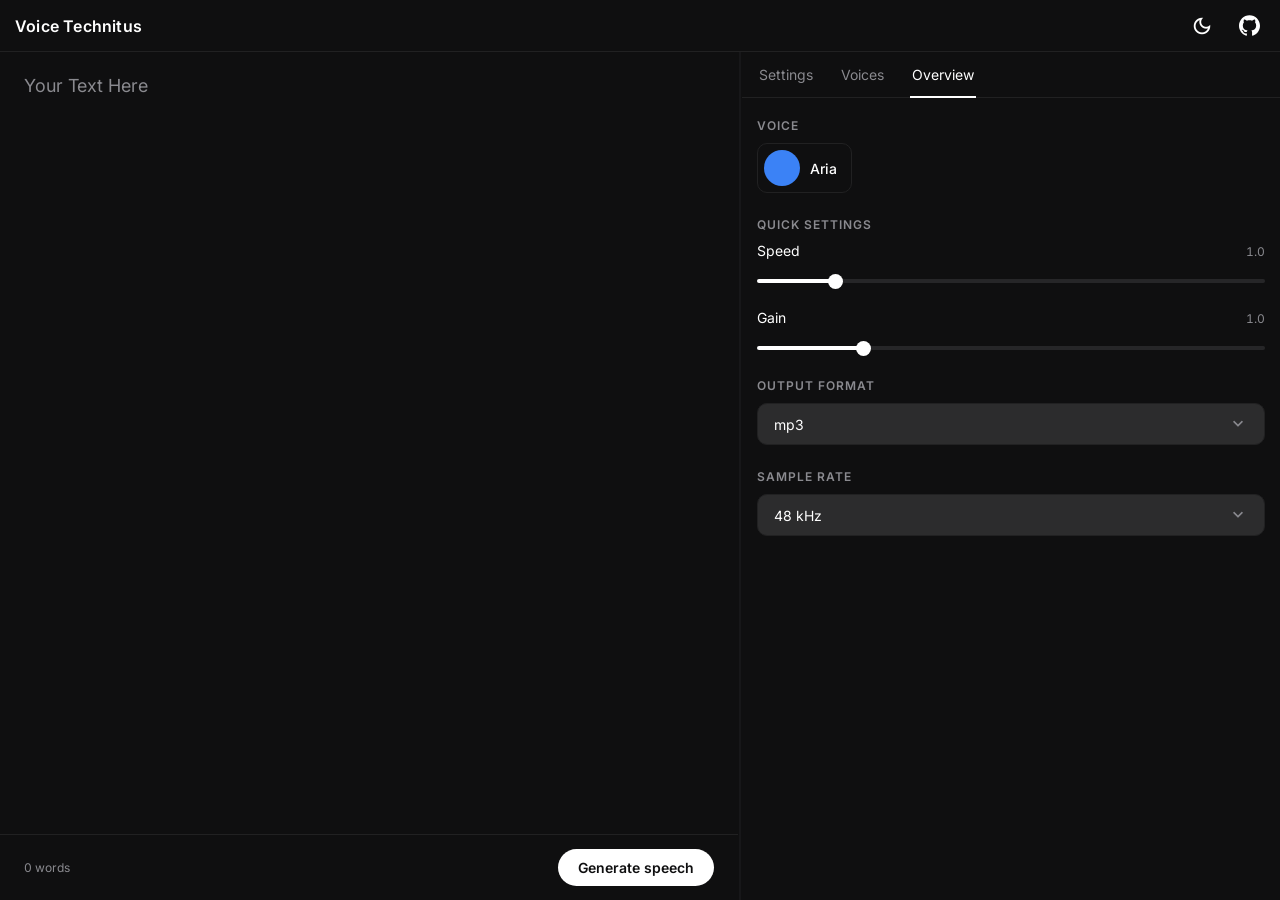
==== gui/index.html @ b749c4a8 "basic function protoype web" ====
<!DOCTYPE html>
<html lang="en" data-theme="dark">
<head>
  <meta charset="UTF-8">
  <meta name="viewport" content="width=device-width, initial-scale=1.0">
  <title>Voice Technitus</title>
  <link rel="preconnect" href="https://fonts.googleapis.com">
  <link rel="preconnect" href="https://fonts.gstatic.com" crossorigin>
  <link href="https://fonts.googleapis.com/css2?family=Inter:wght@300..800&display=swap" rel="stylesheet">
  <link href="https://fonts.googleapis.com/css2?family=Material+Symbols+Outlined:opsz,wght,FILL,GRAD@20..48,100..700,0..1,-50..200" rel="stylesheet">
  <link rel="stylesheet" href="/gui/css/base.css">
  <link rel="stylesheet" href="/gui/css/themes/dark.css">
  <link rel="stylesheet" href="/gui/css/themes/light.css">
</head>
<body>

  <header class="topbar">
    <span class="topbar__brand">Voice Technitus</span>
    <nav class="topbar__actions">
      <button id="theme-toggle" class="icon-btn" aria-label="Switch to light theme">
        <span class="material-symbols-outlined" id="theme-icon">dark_mode</span>
      </button>
      <a id="github-link" class="icon-btn" href="http://github.com/tyebgat/Voice-Technitos" target="_blank" rel="noopener" aria-label="GitHub repository">
        <svg class="github-icon" viewBox="0 0 24 24" fill="currentColor" aria-hidden="true">
          <path d="M12 .297c-6.63 0-12 5.373-12 12 0 5.303 3.438 9.8 8.205 11.385.6.113.82-.258.82-.577 0-.285-.01-1.04-.015-2.04-3.338.724-4.042-1.61-4.042-1.61C4.422 18.07 3.633 17.7 3.633 17.7c-1.087-.744.084-.729.084-.729 1.205.084 1.838 1.236 1.838 1.236 1.07 1.835 2.809 1.305 3.495.998.108-.776.417-1.305.76-1.605-2.665-.3-5.466-1.332-5.466-5.93 0-1.31.465-2.38 1.235-3.22-.135-.303-.54-1.523.105-3.176 0 0 1.005-.322 3.3 1.23.96-.267 1.98-.399 3-.405 1.02.006 2.04.138 3 .405 2.28-1.552 3.285-1.23 3.285-1.23.645 1.653.24 2.873.12 3.176.765.84 1.23 1.91 1.23 3.22 0 4.61-2.805 5.625-5.475 5.92.42.36.81 1.096.81 2.22 0 1.606-.015 2.896-.015 3.286 0 .315.21.694.825.576C20.565 22.092 24 17.592 24 12.297c0-6.627-5.373-12-12-12"/>
        </svg>
      </a>
    </nav>
  </header>

  <main id="workspace" class="workspace">
    <section class="panel panel--text">
      <div class="editor">
        <div id="input-text" class="text-input" contenteditable="true" spellcheck="false" role="textbox" aria-multiline="true" aria-label="Text to synthesize"></div>
      </div>
      <footer class="right-footer">
        <span id="word-count" class="word-count">0 words</span>
        <button id="generate-btn" class="btn-generate">Generate speech</button>
      </footer>
    </section>

    <div id="splitter" class="splitter" role="separator" aria-orientation="vertical" aria-label="Resize panels"></div>

    <aside id="panel-side" class="panel panel--side">
      <nav class="tabbar">
        <button class="tab-btn" data-tab="settings">Settings</button>
        <button class="tab-btn" data-tab="voices">Voices</button>
        <button class="tab-btn active" data-tab="overview">Overview</button>
      </nav>

      <section id="tab-overview" class="tab-content active">
        <h2 class="section-label">Voice</h2>
        <div class="voice-card">
          <div class="voice-card__avatar">
            <img src="/gui/assets/avatar.svg" alt="Voice avatar">
          </div>
          <div class="voice-card__meta">
            <span class="voice-card__name">Aria</span>
          </div>
        </div>

        <h2 class="section-label">Quick settings</h2>

        <div class="slider-control">
          <div class="slider-control__head">
            <span class="slider-control__label">Speed</span>
            <span id="speed-value" class="slider-control__value">1.0</span>
          </div>
          <input id="slider-speed" class="slider" type="range" min="0.5" max="4" step="0.1" value="1">
        </div>

        <div class="slider-control">
          <div class="slider-control__head">
            <span class="slider-control__label">Gain</span>
            <span id="gain-value" class="slider-control__value">1.0</span>
          </div>
          <input id="slider-gain" class="slider" type="range" min="0.5" max="3" step="0.1" value="1">
        </div>

        <h2 class="section-label">Output format</h2>
        <div class="dropdown" id="output-format">
          <button type="button" class="dropdown__trigger" aria-haspopup="listbox" aria-expanded="false">
            <span class="dropdown__value">mp3</span>
            <span class="material-symbols-outlined dropdown__chevron">expand_more</span>
          </button>
          <ul class="dropdown__menu" role="listbox">
            <li class="dropdown__item" role="option" data-value="mp3" aria-selected="true">mp3</li>
            <li class="dropdown__item" role="option" data-value="wav">wav</li>
            <li class="dropdown__item" role="option" data-value="flac">flac</li>
            <li class="dropdown__item" role="option" data-value="opus">opus</li>
            <li class="dropdown__item" role="option" data-value="ogg">ogg</li>
          </ul>
        </div>

        <h2 class="section-label">Sample Rate</h2>
        <div class="dropdown" id="sample-rate">
          <button type="button" class="dropdown__trigger" aria-haspopup="listbox" aria-expanded="false">
            <span class="dropdown__value">48 kHz</span>
            <span class="material-symbols-outlined dropdown__chevron">expand_more</span>
          </button>
          <ul class="dropdown__menu" role="listbox">
            <li class="dropdown__item" role="option" data-value="48000" aria-selected="true">48 kHz</li>
            <li class="dropdown__item" role="option" data-value="44100">44.1 kHz</li>
            <li class="dropdown__item" role="option" data-value="16000">16 kHz</li>
            <li class="dropdown__item" role="option" data-value="8000">8 kHz</li>
          </ul>
        </div>
      </section>

      <section id="tab-voices" class="tab-content">
        <p class="tab-placeholder">Only but chickens here</p>
      </section>

      <section id="tab-settings" class="tab-content">
        <p class="tab-placeholder">Only but chickens here</p>
      </section>
    </aside>
  </main>

  <script src="/gui/js/app.js"></script>
</body>
</html>
---- gui/css/base.css ----
* {
  box-sizing: border-box;
  margin: 0;
  padding: 0;
}

html, body {
  height: 100%;
}

body {
  font-family: "Inter", system-ui, -apple-system, "Segoe UI", sans-serif;
  background: var(--bg);
  color: var(--text);
  display: flex;
  flex-direction: column;
  overflow: hidden;
}

/* ---------- Scrollbar ---------- */

::-webkit-scrollbar { width: 10px; }
::-webkit-scrollbar-track { background: transparent; }
::-webkit-scrollbar-thumb { background: var(--separator); border-radius: 999px; }

/* ---------- Top bar ---------- */

.topbar {
  flex: 0 0 52px;
  display: flex;
  align-items: center;
  justify-content: space-between;
  padding: 0 15px;
  border-bottom: 1px solid var(--separator);
}

.topbar__brand {
  font-size: 16px;
  font-weight: 600;
  letter-spacing: 0.2px;
}

.topbar__actions {
  display: flex;
  align-items: center;
  gap: 15px;
}

.icon-btn {
  display: inline-flex;
  align-items: center;
  justify-content: center;
  width: 32px;
  height: 32px;
  padding: 0;
  border: none;
  border-radius: 8px;
  background: transparent;
  color: var(--text);
  cursor: pointer;
  text-decoration: none;
  transition: background 0.15s;
}

.icon-btn:hover { background: var(--hover); }

.material-symbols-outlined {
  font-variation-settings: "FILL" 0, "wght" 400, "GRAD" 0, "opsz" 24;
  font-size: 22px;
}

.github-icon { width: 21px; height: 21px; }

/* ---------- Workspace ---------- */

.workspace {
  flex: 1;
  display: flex;
  min-height: 0;
}

.panel {
  min-width: 0;
  display: flex;
  flex-direction: column;
}

.panel--side {
  flex: 0 0 auto;
  width: 42%;
  min-height: 0;
}

.panel--text {
  flex: 1 1 auto;
  min-height: 0;
}

.splitter {
  flex: 0 0 4px;
  position: relative;
  cursor: col-resize;
  touch-action: none;
}

.splitter::after {
  content: "";
  position: absolute;
  top: 0;
  bottom: 0;
  left: 50%;
  transform: translateX(-50%);
  width: 1px;
  background: var(--separator);
}

/* ---------- Tabs ---------- */

.tabbar {
  flex: 0 0 auto;
  display: flex;
  gap: 24px;
  padding: 0 15px;
  border-bottom: 1px solid var(--separator);
}

.tab-btn {
  position: relative;
  padding: 14px 2px;
  background: none;
  border: none;
  font-family: inherit;
  font-size: 14px;
  color: var(--muted);
  cursor: pointer;
  transition: color 0.15s;
}

.tab-btn:hover { color: var(--text); }

.tab-btn.active { color: var(--text); }

.tab-btn.active::after {
  content: "";
  position: absolute;
  left: 0;
  right: 0;
  bottom: -1px;
  height: 2px;
  background: var(--accent);
}

.tab-content {
  display: none;
  flex: 1 1 auto;
  min-height: 0;
  padding: 20px 15px;
  overflow-y: auto;
}

.tab-content.active {
  display: block;
  animation: tab-in 0.15s ease;
}

.tab-content.leaving {
  display: block;
  animation: tab-out 0.15s ease forwards;
}

@keyframes tab-in {
  from { opacity: 0; }
  to   { opacity: 1; }
}

@keyframes tab-out {
  from { opacity: 1; }
  to   { opacity: 0; }
}

.tab-placeholder {
  font-size: 14px;
  color: var(--muted);
}

/* ---------- Overview controls ---------- */

.section-label {
  font-size: 12px;
  font-weight: 600;
  letter-spacing: 0.08em;
  text-transform: uppercase;
  color: var(--muted);
  margin: 24px 0 10px;
}

.section-label:first-child { margin-top: 0; }

.voice-card {
  display: inline-flex;
  align-items: center;
  gap: 10px;
  padding: 6px 14px 6px 6px;
  border: 1px solid var(--separator);
  border-radius: 10px;
}

.voice-card__avatar {
  width: 36px;
  height: 36px;
  flex: 0 0 36px;
  border-radius: 50%;
  overflow: hidden;
}

.voice-card__avatar img {
  display: block;
  width: 100%;
  height: 100%;
  object-fit: cover;
}

.voice-card__name {
  font-size: 14px;
  font-weight: 500;
}

.slider-control { margin-bottom: 22px; }

.slider-control__head {
  display: flex;
  align-items: baseline;
  justify-content: space-between;
  margin-bottom: 8px;
}

.slider-control__label { font-size: 14px; }

.slider-control__value {
  font-size: 12px;
  color: var(--muted);
  font-variant-numeric: tabular-nums;
}

.slider {
  width: 100%;
  -webkit-appearance: none;
  appearance: none;
  height: 4px;
  border-radius: 999px;
  background: linear-gradient(
    to right,
    var(--accent) var(--fill, 0%),
    var(--track) var(--fill, 0%)
  );
  outline: none;
  cursor: pointer;
}

.slider::-webkit-slider-thumb {
  -webkit-appearance: none;
  appearance: none;
  width: 15px;
  height: 15px;
  border-radius: 50%;
  background: var(--accent);
  cursor: pointer;
}

.slider::-moz-range-thumb {
  width: 15px;
  height: 15px;
  border: none;
  border-radius: 50%;
  background: var(--accent);
  cursor: pointer;
}

.slider::-moz-range-track {
  height: 4px;
  border-radius: 999px;
  background: var(--track);
}

.dropdown {
  position: relative;
}

.dropdown__trigger {
  display: flex;
  align-items: center;
  justify-content: space-between;
  gap: 12px;
  width: 100%;
  padding: 10px 16px;
  border: 1px solid var(--separator);
  border-radius: 10px;
  background: var(--select-bg, var(--bg));
  color: var(--text);
  font-family: inherit;
  font-size: 14px;
  cursor: pointer;
  transition: border-color 0.15s;
}

.dropdown__trigger:hover { border-color: var(--muted); }

.dropdown__chevron {
  font-size: 20px;
  color: var(--muted);
  transition: transform 0.15s;
  pointer-events: none;
}

.dropdown.open .dropdown__chevron { transform: rotate(180deg); }

.dropdown__menu {
  position: absolute;
  top: calc(100% + 6px);
  left: 0;
  right: 0;
  z-index: 20;
  margin: 0;
  padding: 6px;
  list-style: none;
  background: var(--menu-bg);
  border: 1px solid var(--separator);
  border-radius: 16px;
  box-shadow: 0 8px 24px rgba(0, 0, 0, 0.35);
  opacity: 0;
  transform: translateY(-4px);
  pointer-events: none;
  transition: opacity 0.12s ease, transform 0.12s ease;
}

.dropdown.open .dropdown__menu {
  opacity: 1;
  transform: translateY(0);
  pointer-events: auto;
}

.dropdown__item {
  padding: 8px 12px;
  border-radius: 10px;
  font-size: 14px;
  color: var(--text);
  cursor: pointer;
  list-style: none;
}

.dropdown__item:hover,
.dropdown__item[aria-selected="true"] { background: var(--menu-hover); }

/* ---------- Right panel ---------- */

.editor {
  position: relative;
  flex: 1 1 auto;
  min-height: 0;
  min-width: 0;
  display: flex;
}

.text-input {
  box-sizing: border-box;
  padding: 20px 24px;
  font-family: inherit;
  font-size: 18px;
  line-height: 1.6;
  white-space: pre-wrap;
  overflow-wrap: break-word;
  word-break: break-word;
  tab-size: 8;
}

.text-input {
  flex: 1 1 auto;
  min-height: 0;
  width: 100%;
  border: none;
  outline: none;
  background: transparent;
  color: var(--text);
  caret-color: var(--text);
  overflow-x: hidden;
  overflow-y: auto;
}

.text-input:empty::before {
  content: "Your Text Here";
  color: var(--muted);
  pointer-events: none;
}

.text-input .tag {
  color: var(--tag, #3B82F6);
}

.right-footer {
  flex: 0 0 auto;
  display: flex;
  align-items: center;
  justify-content: space-between;
  gap: 16px;
  padding: 14px 24px;
  border-top: 1px solid var(--separator);
}

.word-count {
  font-size: 12px;
  color: var(--muted);
  font-variant-numeric: tabular-nums;
}

.btn-generate {
  border: none;
  border-radius: 999px;
  padding: 10px 20px;
  background: var(--btn-bg);
  color: var(--btn-text);
  font-family: inherit;
  font-size: 14px;
  font-weight: 600;
  cursor: pointer;
  transition: filter 0.15s;
}

.btn-generate:hover { filter: brightness(0.92); }

.btn-generate:active { filter: brightness(0.85); }
---- gui/css/themes/dark.css ----
html[data-theme="dark"] {
  color-scheme: dark;
  --bg: #0F0F10;
  --separator: #212122;
  --text: #FFFFFF;
  --muted: #8A8A8F;
  --accent: #FFFFFF;
  --hover: rgba(255, 255, 255, 0.07);
  --track: #262628;
  --select-bg: rgba(255, 255, 255, 0.12);
  --menu-bg: #1F1F21;
  --menu-hover: rgba(255, 255, 255, 0.08);
  --tag: #3B82F6;
  --btn-bg: #FFFFFF;
  --btn-text: #0F0F10;
}
---- gui/css/themes/light.css ----
html[data-theme="light"] {
  color-scheme: light;
  --bg: #F6F6F7;
  --separator: #D2D2D7;
  --text: #111113;
  --muted: #6E6E74;
  --accent: #111113;
  --hover: rgba(17, 17, 19, 0.06);
  --track: #E1E1E5;
  --select-bg: #FFFFFF;
  --menu-bg: #FFFFFF;
  --menu-hover: rgba(17, 17, 19, 0.06);
  --tag: #2563EB;
  --btn-bg: #111113;
  --btn-text: #FFFFFF;
}
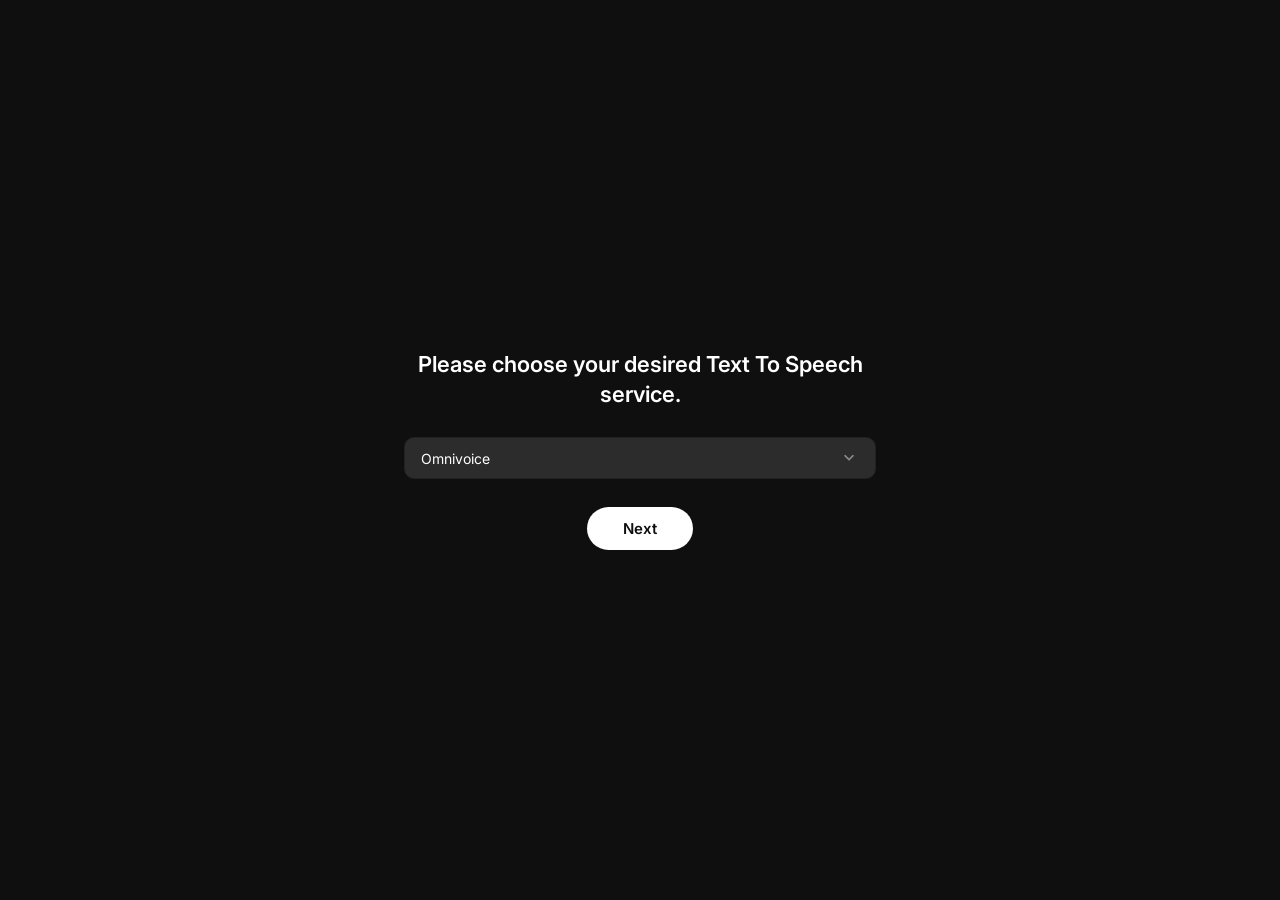
==== commit e38c6c76: "basically the app in beta. added all basic functionality." ====
--- a/gui/index.html
+++ b/gui/index.html
@@ -17,6 +17,9 @@
   <header class="topbar">
     <span class="topbar__brand">Voice Technitus</span>
     <nav class="topbar__actions">
+      <button id="btn-settings" class="icon-btn" aria-label="Settings">
+        <span class="material-symbols-outlined">settings</span>
+      </button>
       <button id="theme-toggle" class="icon-btn" aria-label="Switch to light theme">
         <span class="material-symbols-outlined" id="theme-icon">dark_mode</span>
       </button>
@@ -33,8 +36,19 @@
       <div class="editor">
         <div id="input-text" class="text-input" contenteditable="true" spellcheck="false" role="textbox" aria-multiline="true" aria-label="Text to synthesize"></div>
       </div>
+      <div id="player-widget" class="player-widget" hidden>
+        <button id="player-play" type="button" class="player-widget__btn" aria-label="Play">
+          <span class="material-symbols-outlined">play_arrow</span>
+        </button>
+        <a id="player-download" class="player-widget__btn" href="#" download aria-label="Download output">
+          <span class="material-symbols-outlined">download</span>
+        </a>
+        <canvas id="player-wave" class="player-widget__wave" height="40"></canvas>
+        <audio id="player-audio" preload="auto" hidden></audio>
+      </div>
       <footer class="right-footer">
-        <span id="word-count" class="word-count">0 words</span>
+        <span id="char-count" class="char-count">0 characters</span>
+        <button id="emotion-tags" type="button" class="btn-emotion-tags" hidden>Emotion Tags</button>
         <button id="generate-btn" class="btn-generate">Generate speech</button>
       </footer>
     </section>
@@ -52,10 +66,10 @@
         <h2 class="section-label">Voice</h2>
         <div class="voice-card">
           <div class="voice-card__avatar">
-            <img src="/gui/assets/avatar.svg" alt="Voice avatar">
+            <img id="overview-avatar" src="/gui/assets/avatar.svg" alt="Voice avatar">
           </div>
           <div class="voice-card__meta">
-            <span class="voice-card__name">Aria</span>
+            <span id="overview-voice-name" class="voice-card__name">No voice selected</span>
           </div>
         </div>
 
@@ -101,6 +115,9 @@
           <ul class="dropdown__menu" role="listbox">
             <li class="dropdown__item" role="option" data-value="48000" aria-selected="true">48 kHz</li>
             <li class="dropdown__item" role="option" data-value="44100">44.1 kHz</li>
+            <li class="dropdown__item" role="option" data-value="24000">24 kHz</li>
+            <li class="dropdown__item" role="option" data-value="22000">22 kHz</li>
+            <li class="dropdown__item" role="option" data-value="21000">21 kHz</li>
             <li class="dropdown__item" role="option" data-value="16000">16 kHz</li>
             <li class="dropdown__item" role="option" data-value="8000">8 kHz</li>
           </ul>
@@ -108,7 +125,15 @@
       </section>
 
       <section id="tab-voices" class="tab-content">
-        <p class="tab-placeholder">Only but chickens here</p>
+        <button id="voice-create" type="button" class="btn-generate voice-create">Create new</button>
+
+        <div class="voice-search">
+          <span class="material-symbols-outlined voice-search__icon" aria-hidden="true">search</span>
+          <input id="voice-search" class="voice-search__input" type="search" placeholder="Search for voices" aria-label="Search for voices">
+        </div>
+
+        <ul id="voice-list" class="voice-list"></ul>
+        <p id="voice-empty" class="voice-empty" hidden>no voices</p>
       </section>
 
       <section id="tab-settings" class="tab-content">
@@ -117,6 +142,198 @@
     </aside>
   </main>
 
+  <div id="voice-context-menu" class="context-menu" hidden>
+    <button type="button" class="context-menu__item" data-action="edit">Edit</button>
+    <button type="button" class="context-menu__item context-menu__item--danger" data-action="delete">Delete</button>
+  </div>
+
+  <div id="voice-modal" class="modal" hidden>
+    <div class="modal__backdrop"></div>
+    <div class="modal__panel modal__panel--wide" role="dialog" aria-modal="true" aria-labelledby="voice-modal-title">
+      <h2 id="voice-modal-title" class="modal__title">Create new voice</h2>
+
+      <div class="modal__body">
+        <div class="modal__group">
+          <label class="form-label" for="voice-name">Voice Name</label>
+          <input id="voice-name" class="form-input" type="text" placeholder="e.g. Sarah" autocomplete="off">
+        </div>
+
+        <div class="modal__group">
+          <label class="form-label" for="voice-description">Description</label>
+          <textarea id="voice-description" class="form-input form-input--area" rows="3" placeholder="Write a short description for this voice..."></textarea>
+        </div>
+
+        <div class="modal__group">
+          <span class="form-label">Voice Photo</span>
+          <div id="voice-photo-drop" class="drop-zone" role="button" tabindex="0" aria-label="Drag n Drop an image">
+            <span class="material-symbols-outlined drop-zone__icon" aria-hidden="true">image</span>
+            <span class="drop-zone__text">Drag n Drop an image.</span>
+            <img class="drop-zone__preview" alt="" hidden>
+          </div>
+          <input id="voice-photo-input" type="file" accept="image/*" hidden>
+        </div>
+
+        <div class="modal__group">
+          <span class="form-label">Reference audio</span>
+          <div id="voice-ref-drop" class="drop-zone" role="button" tabindex="0" aria-label="Drag n Drop a reference file">
+            <span class="material-symbols-outlined drop-zone__icon" aria-hidden="true">upload_file</span>
+            <span class="drop-zone__text">Drag n Drop a reference file</span>
+          </div>
+          <input id="voice-ref-input" type="file" accept=".wav,audio/wav,audio/*" hidden>
+        </div>
+
+        <div class="modal__group">
+          <label class="form-label" for="voice-transcription">Reference audio transcription</label>
+          <textarea id="voice-transcription" class="form-input form-input--area" rows="4" placeholder="The exact text spoken in the reference audio"></textarea>
+        </div>
+      </div>
+
+      <footer class="modal__footer modal__footer--split">
+        <button id="voice-cancel" type="button" class="btn-ghost">Cancel</button>
+        <button id="voice-save" type="button" class="btn-generate">Create</button>
+      </footer>
+    </div>
+  </div>
+
+  <div id="settings-modal" class="modal" hidden>
+    <div class="modal__backdrop"></div>
+    <div class="modal__panel" role="dialog" aria-modal="true" aria-labelledby="settings-modal-title">
+      <h2 id="settings-modal-title" class="modal__title">Voice Technitus -- Settings</h2>
+
+      <div class="modal__body">
+        <div class="modal__group">
+          <h3 class="section-label">App language</h3>
+          <div class="dropdown" id="app-language">
+            <button type="button" class="dropdown__trigger" aria-haspopup="listbox" aria-expanded="false">
+              <span class="dropdown__value">English</span>
+              <span class="material-symbols-outlined dropdown__chevron">expand_more</span>
+            </button>
+            <ul class="dropdown__menu" role="listbox">
+              <li class="dropdown__item" role="option" data-value="en" aria-selected="true">English</li>
+              <li class="dropdown__item" role="option" data-value="es">Spanish</li>
+            </ul>
+          </div>
+        </div>
+
+        <div class="modal__group">
+          <h3 class="section-label">TTS service</h3>
+          <div class="dropdown" id="tts-service">
+            <button type="button" class="dropdown__trigger" aria-haspopup="listbox" aria-expanded="false">
+              <span class="dropdown__value">Omnivoice</span>
+              <span class="material-symbols-outlined dropdown__chevron">expand_more</span>
+            </button>
+            <ul class="dropdown__menu" role="listbox">
+              <li class="dropdown__item" role="option" data-value="omnivoice" aria-selected="true">Omnivoice</li>
+              <li class="dropdown__item" role="option" data-value="pocket-tts">Pocket TTS</li>
+            </ul>
+          </div>
+        </div>
+
+        <div class="modal__group">
+          <h3 class="section-label">Startup</h3>
+          <label class="checkbox" for="skip-setup">
+            <input id="skip-setup" type="checkbox">
+            <span class="checkbox__box"><span class="material-symbols-outlined checkbox__check">check</span></span>
+            <span class="checkbox__label">Skip setup page on launch</span>
+          </label>
+        </div>
+      </div>
+
+      <footer class="modal__footer">
+        <button id="settings-apply" class="btn-generate">Apply</button>
+      </footer>
+    </div>
+  </div>
+
+  <div id="restart-modal" class="modal" hidden>
+    <div class="modal__backdrop"></div>
+    <div class="modal__panel" role="dialog" aria-modal="true" aria-labelledby="restart-modal-title">
+      <h2 id="restart-modal-title" class="modal__title">Restart required</h2>
+
+      <div class="modal__body">
+        <p class="restart-modal__text">A change of tts service needs a system restart. Close the application?</p>
+      </div>
+
+      <footer class="modal__footer">
+        <button id="restart-cancel" type="button" class="btn-generate btn-generate--grey">Cancel</button>
+        <button id="restart-confirm" type="button" class="btn-generate">Confirm</button>
+      </footer>
+    </div>
+  </div>
+
+  <div id="alert-modal" class="modal" hidden>
+    <div class="modal__backdrop"></div>
+    <div class="modal__panel" role="dialog" aria-modal="true" aria-labelledby="alert-modal-title">
+      <h2 id="alert-modal-title" class="modal__title">Unable to create voice</h2>
+      <div class="modal__body">
+        <p id="alert-message" class="restart-modal__text">Something went wrong.</p>
+      </div>
+      <footer class="modal__footer">
+        <button id="alert-ok" type="button" class="btn-generate">OK</button>
+      </footer>
+    </div>
+  </div>
+
+  <div id="emotion-modal" class="modal" hidden>
+    <div class="modal__backdrop"></div>
+    <div class="modal__panel" role="dialog" aria-modal="true" aria-labelledby="emotion-modal-title">
+      <h2 id="emotion-modal-title" class="modal__title">Emotion Tags for omnivoice</h2>
+      <div class="modal__body">
+        <div id="emotion-tags-list" class="emotion-tags">
+          <code>[laughter]</code>
+          <code>[sigh]</code>
+          <code>[confirmation-en]</code>
+          <code>[question-en]</code>
+          <code>[question-ah]</code>
+          <code>[question-oh]</code>
+          <code>[question-ei]</code>
+          <code>[question-yi]</code>
+          <code>[surprise-ah]</code>
+          <code>[surprise-oh]</code>
+          <code>[surprise-wa]</code>
+          <code>[surprise-yo]</code>
+          <code>[dissatisfaction-hnn]</code>
+        </div>
+      </div>
+      <footer class="modal__footer">
+        <button id="emotion-close" type="button" class="btn-generate">OK</button>
+      </footer>
+    </div>
+  </div>
+
+  <div id="bootstrap" class="bootstrap">
+    <section id="bootstrap-setup" class="bootstrap__view">
+      <h1 class="bootstrap__h1">Please choose your desired Text To Speech service.</h1>
+      <div class="dropdown bootstrap__dropdown" id="setup-service">
+        <button type="button" class="dropdown__trigger" aria-haspopup="listbox" aria-expanded="false">
+          <span class="dropdown__value">Omnivoice</span>
+          <span class="material-symbols-outlined dropdown__chevron">expand_more</span>
+        </button>
+        <ul class="dropdown__menu" role="listbox">
+          <li class="dropdown__item" role="option" data-value="omnivoice" aria-selected="true">Omnivoice</li>
+          <li class="dropdown__item" role="option" data-value="pocket-tts">Pocket TTS</li>
+        </ul>
+      </div>
+      <button id="setup-next" type="button" class="btn-generate bootstrap__next">Next</button>
+    </section>
+
+    <section id="bootstrap-init" class="bootstrap__view">
+      <h1 id="bootstrap-h1" class="bootstrap__h1">setting up your service...</h1>
+      <div id="bootstrap-status-row" class="bootstrap__status-row">
+        <div id="bootstrap-status" class="bootstrap__status">Initializing...</div>
+        <button id="bootstrap-continue" type="button" class="btn-generate bootstrap__continue" hidden>Continue</button>
+        <button id="bootstrap-retry" type="button" class="btn-generate btn-generate--grey bootstrap__continue" hidden>Try again</button>
+      </div>
+      <div id="bootstrap-loader" class="bootstrap__loader">
+        <span class="loader loader--bubbles"></span>
+        <span class="loader loader--squares"></span>
+        <span class="loader loader--spinner"></span>
+      </div>
+      <p id="bootstrap-tip" class="bootstrap__tip"></p>
+      <p id="bootstrap-error" class="bootstrap__error" hidden></p>
+    </section>
+  </div>
+
   <script src="/gui/js/app.js"></script>
 </body>
 </html>
--- a/gui/css/base.css
+++ b/gui/css/base.css
@@ -351,6 +351,86 @@
 .dropdown__item:hover,
 .dropdown__item[aria-selected="true"] { background: var(--menu-hover); }
 
+/* ---------- Modal ---------- */
+
+.modal {
+  position: fixed;
+  inset: 0;
+  z-index: 50;
+  display: flex;
+  align-items: center;
+  justify-content: center;
+  padding: 24px;
+}
+
+.modal[hidden] { display: none; }
+
+.modal__backdrop {
+  position: absolute;
+  inset: 0;
+  background: var(--backdrop);
+}
+
+.modal__panel {
+  position: relative;
+  z-index: 1;
+  width: 100%;
+  max-width: 440px;
+  background: var(--menu-bg);
+  border: 1px solid var(--separator);
+  border-radius: 16px;
+  box-shadow: 0 16px 48px rgba(0, 0, 0, 0.5);
+  padding: 24px;
+  display: flex;
+  flex-direction: column;
+  gap: 20px;
+  animation: modal-in 0.15s ease;
+}
+
+.modal.closing .modal__panel {
+  animation: modal-out 0.12s ease forwards;
+}
+
+@keyframes modal-in {
+  from {
+    opacity: 0;
+    transform: translateY(8px) scale(0.98);
+  }
+  to {
+    opacity: 1;
+    transform: none;
+  }
+}
+
+@keyframes modal-out {
+  from {
+    opacity: 1;
+    transform: none;
+  }
+  to {
+    opacity: 0;
+    transform: translateY(8px) scale(0.98);
+  }
+}
+
+.modal__title {
+  font-size: 18px;
+  font-weight: 600;
+}
+
+.modal__body {
+  display: flex;
+  flex-direction: column;
+  gap: 20px;
+}
+
+.modal__footer {
+  display: flex;
+  justify-content: flex-end;
+}
+
+.modal__footer .btn-generate { padding: 10px 28px; }
+
 /* ---------- Right panel ---------- */
 
 .editor {
@@ -400,17 +480,34 @@
   flex: 0 0 auto;
   display: flex;
   align-items: center;
-  justify-content: space-between;
-  gap: 16px;
+  justify-content: flex-end;
+  gap: 12px;
   padding: 14px 24px;
   border-top: 1px solid var(--separator);
 }
 
-.word-count {
+.char-count {
   font-size: 12px;
   color: var(--muted);
   font-variant-numeric: tabular-nums;
 }
+
+.btn-emotion-tags {
+  border: 1px solid var(--separator);
+  border-radius: 999px;
+  padding: 8px 16px;
+  background: transparent;
+  color: var(--muted);
+  font-family: inherit;
+  font-size: 13px;
+  font-weight: 500;
+  cursor: pointer;
+  transition: color 0.15s, border-color 0.15s;
+}
+
+.btn-emotion-tags:hover { color: var(--text); border-color: var(--muted); }
+
+.btn-emotion-tags[hidden] { display: none; }
 
 .btn-generate {
   border: none;
@@ -427,4 +524,579 @@
 
 .btn-generate:hover { filter: brightness(0.92); }
 
-.btn-generate:active { filter: brightness(0.85); }+.btn-generate:active { filter: brightness(0.85); }
+
+.btn-generate:disabled { filter: brightness(0.7); cursor: not-allowed; }
+
+/* ---------- Player widget ---------- */
+
+.player-widget {
+  flex: 0 0 auto;
+  display: flex;
+  align-items: center;
+  gap: 12px;
+  padding: 10px 16px;
+  border-top: 1px solid var(--separator);
+  opacity: 0;
+  transition: opacity 0.25s ease;
+}
+
+.player-widget[hidden] { display: none; }
+
+.player-widget.visible { opacity: 1; }
+
+.player-widget__btn {
+  flex: 0 0 auto;
+  width: 40px;
+  height: 40px;
+  border-radius: 50%;
+  border: 1px solid var(--separator);
+  background: transparent;
+  color: var(--text);
+  display: inline-flex;
+  align-items: center;
+  justify-content: center;
+  cursor: pointer;
+  text-decoration: none;
+  transition: background 0.15s;
+}
+
+.player-widget__btn:hover { background: var(--hover); }
+
+.player-widget__play.playing { background: var(--btn-bg); color: var(--btn-text); }
+
+.player-widget__wave {
+  flex: 1 1 auto;
+  width: 100%;
+  height: 40px;
+  min-width: 0;
+  transition: opacity 0.2s ease;
+}
+
+.player-widget__wave.loading { opacity: 0.4; }
+
+/* ---------- Voices tab ---------- */
+
+.voice-create {
+  width: 100%;
+  margin-bottom: 14px;
+  padding: 12px 20px;
+}
+
+.voice-search {
+  display: flex;
+  align-items: center;
+  gap: 8px;
+  height: 38px;
+  padding: 0 12px;
+  margin-bottom: 14px;
+  border-radius: 10px;
+  background: var(--separator);
+}
+
+.voice-search__icon {
+  flex: 0 0 auto;
+  font-size: 18px;
+  color: var(--muted);
+}
+
+.voice-search__input {
+  flex: 1 1 auto;
+  min-width: 0;
+  border: none;
+  outline: none;
+  background: transparent;
+  color: var(--text);
+  font-family: inherit;
+  font-size: 14px;
+}
+
+.voice-search__input::placeholder { color: var(--muted); }
+
+.voice-list {
+  list-style: none;
+  display: flex;
+  flex-direction: column;
+  gap: 6px;
+}
+
+.voice-list__item {
+  display: flex;
+  align-items: center;
+  gap: 12px;
+  width: 100%;
+  padding: 8px;
+  border: none;
+  border-radius: 10px;
+  background: transparent;
+  color: var(--text);
+  font-family: inherit;
+  font-size: 14px;
+  text-align: left;
+  cursor: pointer;
+  transition: background 0.12s;
+}
+
+.voice-list__item:hover { background: var(--hover); }
+
+.voice-list__item.selected { background: var(--menu-hover); }
+
+.voice-list__avatar {
+  flex: 0 0 40px;
+  width: 40px;
+  height: 40px;
+  border-radius: 50%;
+  overflow: hidden;
+  background: var(--separator);
+}
+
+.voice-list__avatar img {
+  display: block;
+  width: 100%;
+  height: 100%;
+  object-fit: cover;
+}
+
+.voice-list__name {
+  min-width: 0;
+  overflow: hidden;
+  text-overflow: ellipsis;
+  white-space: nowrap;
+  font-weight: 500;
+}
+
+.voice-empty {
+  margin-top: 22px;
+  font-size: 14px;
+  color: var(--muted);
+  text-align: center;
+}
+
+/* ---------- Context menu ---------- */
+
+.context-menu {
+  position: fixed;
+  z-index: 60;
+  min-width: 160px;
+  padding: 6px;
+  background: var(--menu-bg);
+  border: 1px solid var(--separator);
+  border-radius: 12px;
+  box-shadow: 0 8px 24px rgba(0, 0, 0, 0.35);
+}
+
+.context-menu[hidden] { display: none; }
+
+.context-menu__item {
+  display: block;
+  width: 100%;
+  padding: 8px 12px;
+  border: none;
+  border-radius: 8px;
+  background: transparent;
+  color: var(--text);
+  font-family: inherit;
+  font-size: 14px;
+  text-align: left;
+  cursor: pointer;
+  transition: background 0.12s;
+}
+
+.context-menu__item:hover { background: var(--menu-hover); }
+
+.context-menu__item--danger { color: #E5484D; }
+
+.context-menu__item--danger:hover { background: rgba(229, 72, 77, 0.12); }
+
+/* ---------- Forms & drop zones ---------- */
+
+.form-label {
+  display: block;
+  margin-bottom: 8px;
+  font-size: 12px;
+  font-weight: 600;
+  letter-spacing: 0.08em;
+  text-transform: uppercase;
+  color: var(--muted);
+}
+
+.form-input {
+  width: 100%;
+  padding: 10px 12px;
+  border: 1px solid var(--separator);
+  border-radius: 10px;
+  background: var(--select-bg, var(--bg));
+  color: var(--text);
+  font-family: inherit;
+  font-size: 14px;
+  outline: none;
+  transition: border-color 0.15s;
+}
+
+.form-input:focus { border-color: var(--muted); }
+
+.form-input::placeholder { color: var(--muted); }
+
+.form-input--area { resize: vertical; line-height: 1.5; }
+
+.drop-zone {
+  display: flex;
+  flex-direction: column;
+  align-items: center;
+  justify-content: center;
+  gap: 8px;
+  width: 100%;
+  min-height: 110px;
+  padding: 16px;
+  border-radius: 14px;
+  background: var(--separator);
+  color: var(--muted);
+  cursor: pointer;
+  transition: background 0.15s;
+  outline: none;
+}
+
+.drop-zone:hover,
+.drop-zone.dragover { background: var(--hover); }
+
+.drop-zone:focus-visible {
+  outline: 2px solid var(--muted);
+  outline-offset: 2px;
+}
+
+.drop-zone__icon { font-size: 28px; }
+
+.drop-zone__text { font-size: 13px; }
+
+.drop-zone__preview {
+  display: none;
+  width: 64px;
+  height: 64px;
+  border-radius: 12px;
+  object-fit: cover;
+}
+
+.drop-zone.has-preview .drop-zone__preview { display: block; }
+
+.drop-zone.has-preview .drop-zone__icon,
+.drop-zone.has-preview .drop-zone__text { display: none; }
+
+.modal__panel--wide {
+  max-width: 480px;
+  max-height: 90vh;
+  overflow-y: auto;
+}
+
+.modal__footer--split { justify-content: space-between; }
+
+.btn-ghost {
+  padding: 10px 20px;
+  border: 1px solid var(--separator);
+  border-radius: 999px;
+  background: transparent;
+  color: var(--text);
+  font-family: inherit;
+  font-size: 14px;
+  font-weight: 600;
+  cursor: pointer;
+  transition: filter 0.15s;
+}
+
+.btn-ghost:hover { filter: brightness(0.92); }
+
+/* ---------- Bootstrap / loading screen ---------- */
+
+.bootstrap {
+  position: fixed;
+  inset: 0;
+  z-index: 100;
+  display: flex;
+  flex-direction: column;
+  align-items: center;
+  justify-content: center;
+  gap: 28px;
+  background: #0F0F10;
+  color: #FFFFFF;
+  color-scheme: dark;
+  font-family: "Inter", system-ui, -apple-system, "Segoe UI", sans-serif;
+}
+
+.bootstrap[hidden] { display: none; }
+
+.bootstrap__view {
+  display: none;
+  flex-direction: column;
+  align-items: center;
+  gap: 28px;
+  width: 100%;
+  max-width: 520px;
+  padding: 24px;
+}
+
+.bootstrap__view.active { display: flex; animation: fade-in 0.2s ease; }
+
+@keyframes fade-in {
+  from { opacity: 0; }
+  to   { opacity: 1; }
+}
+
+.bootstrap__h1 {
+  font-size: 22px;
+  font-weight: 600;
+  line-height: 1.35;
+  text-align: center;
+}
+
+.bootstrap__dropdown { width: 100%; }
+
+.bootstrap__next,
+.bootstrap__continue { padding: 12px 36px; font-size: 15px; }
+
+.bootstrap__status-row {
+  display: flex;
+  align-items: center;
+  justify-content: center;
+  gap: 14px;
+  min-height: 46px;
+}
+
+.bootstrap__status {
+  min-height: 22px;
+  font-size: 15px;
+  color: #8A8A8F;
+  text-align: center;
+}
+
+.bootstrap__loader {
+  position: relative;
+  display: flex;
+  align-items: center;
+  justify-content: center;
+  width: 64px;
+  min-height: 96px;
+  transition: min-height 0.35s ease;
+}
+
+.bootstrap__loader.collapsed {
+  min-height: 0;
+}
+
+.bootstrap__error {
+  max-width: 420px;
+  font-size: 13px;
+  color: #E5484D;
+  text-align: center;
+  overflow-wrap: break-word;
+}
+
+.bootstrap__tip {
+  max-width: 420px;
+  min-height: 20px;
+  font-size: 13px;
+  line-height: 1.5;
+  color: #6B6B6B;
+  text-align: center;
+  overflow-wrap: break-word;
+  transition: opacity 0.45s ease;
+}
+
+/* ---------- Loaders (crossfaded every 10s while initializing) ---------- */
+
+.loader {
+  position: absolute;
+  left: 50%;
+  top: 50%;
+  transform: translate(-50%, -50%);
+  display: inline-block;
+  opacity: 0;
+  pointer-events: none;
+  transition: opacity 0.45s ease;
+}
+
+.loader.active {
+  opacity: 1;
+}
+
+.loader--bubbles {
+  --color-1: #FFFFFF;
+  --color-2: #FFFFFF;
+  --size: 1px;
+
+  width: calc(14 * var(--size));
+  height: calc(14 * var(--size));
+  border-radius: 50%;
+  background: var(--color-1);
+  position: relative;
+}
+
+.loader--bubbles::before,
+.loader--bubbles::after {
+  content: '';
+  position: absolute;
+  border-radius: 50%;
+  inset: 0;
+  background: var(--color-2);
+  transform: rotate(0deg) translate(calc(16 * var(--size)));
+  animation: loader-rotate 1s ease infinite;
+}
+
+.loader--bubbles::after { animation-delay: 0.5s; }
+
+@keyframes loader-rotate {
+  100% {
+    transform: rotate(360deg) translate(calc(16 * var(--size)));
+  }
+}
+
+.loader--squares {
+  --color-1: #FFFFFF;
+  --color-2: #6B6B6B;
+  --size: 1px;
+
+  width: calc(40 * var(--size));
+  height: calc(40 * var(--size));
+  display: inline-block;
+  position: relative;
+}
+
+.loader--squares::after,
+.loader--squares::before {
+  content: '';
+  box-sizing: border-box;
+  width: calc(40 * var(--size));
+  height: calc(40 * var(--size));
+  border: calc(2 * var(--size)) solid var(--color-1);
+  position: absolute;
+  left: 0;
+  top: 0;
+  animation: loader-rotation 2s ease-in-out infinite alternate;
+}
+
+.loader--squares::after {
+  border-color: var(--color-2);
+  animation-direction: alternate-reverse;
+}
+
+.loader--spinner {
+  --color-1: #FFFFFF;
+  --color-2: #6E6E6E;
+  --size: 1px;
+
+  width: calc(40 * var(--size));
+  height: calc(40 * var(--size));
+  border-radius: 50%;
+  display: inline-block;
+  border-top: calc(4 * var(--size)) solid var(--color-1);
+  border-right: calc(4 * var(--size)) solid transparent;
+  box-sizing: border-box;
+  animation: loader-rotation 1s linear infinite;
+}
+
+.loader--spinner::after {
+  content: '';
+  box-sizing: border-box;
+  position: absolute;
+  left: 0;
+  top: 0;
+  width: calc(40 * var(--size));
+  height: calc(40 * var(--size));
+  border-radius: 50%;
+  border-left: calc(4 * var(--size)) solid var(--color-2);
+  border-bottom: calc(4 * var(--size)) solid transparent;
+  animation: loader-rotation 0.5s linear infinite reverse;
+}
+
+@keyframes loader-rotation {
+  0%   { transform: rotate(0deg); }
+  100% { transform: rotate(360deg); }
+}
+
+/* ---------- Checkbox (settings) ---------- */
+
+.checkbox {
+  display: flex;
+  align-items: center;
+  gap: 10px;
+  cursor: pointer;
+  user-select: none;
+}
+
+.checkbox input {
+  position: absolute;
+  opacity: 0;
+  pointer-events: none;
+}
+
+.checkbox__box {
+  flex: 0 0 20px;
+  width: 20px;
+  height: 20px;
+  border: 1px solid var(--separator);
+  border-radius: 6px;
+  background: var(--select-bg, var(--bg));
+  display: inline-flex;
+  align-items: center;
+  justify-content: center;
+  color: #FFFFFF;
+  transition: background 0.15s, border-color 0.15s;
+}
+
+.checkbox__check {
+  font-size: 16px;
+  opacity: 0;
+  transform: scale(0.6);
+  transition: opacity 0.12s, transform 0.12s;
+}
+
+.checkbox input:checked + .checkbox__box { background: var(--btn-bg); }
+
+html[data-theme="dark"] .checkbox input:checked + .checkbox__box { color: #0F0F10; }
+html[data-theme="light"] .checkbox input:checked + .checkbox__box { color: #FFFFFF; }
+
+.checkbox input:checked + .checkbox__box .checkbox__check {
+  opacity: 1;
+  transform: scale(1);
+}
+
+.checkbox__label { font-size: 14px; }
+
+/* ---------- Grey button (cancel / secondary) ---------- */
+
+.btn-generate--grey {
+  background: #6E6E6E;
+  color: #FFFFFF;
+}
+
+/* ---------- Restart modal ---------- */
+
+.restart-modal__text {
+  font-size: 14px;
+  line-height: 1.5;
+  color: var(--text);
+}
+
+.restart-modal__text:first-child {
+  font-size: 13px;
+  color: var(--muted);
+}
+
+/* ---------- Emotion tags popup ---------- */
+
+.emotion-tags {
+  display: flex;
+  flex-wrap: wrap;
+  gap: 8px;
+  max-width: 440px;
+}
+
+.emotion-tags code {
+  display: inline-block;
+  padding: 5px 10px;
+  border: 1px solid var(--separator);
+  border-radius: 6px;
+  background: var(--select-bg, var(--bg));
+  color: var(--text);
+  font-family: ui-monospace, "Cascadia Code", Consolas, monospace;
+  font-size: 13px;
+  line-height: 1.5;
+}
--- a/gui/css/themes/dark.css
+++ b/gui/css/themes/dark.css
@@ -6,6 +6,7 @@
   --muted: #8A8A8F;
   --accent: #FFFFFF;
   --hover: rgba(255, 255, 255, 0.07);
+  --backdrop: rgba(0, 0, 0, 0.55);
   --track: #262628;
   --select-bg: rgba(255, 255, 255, 0.12);
   --menu-bg: #1F1F21;
--- a/gui/css/themes/light.css
+++ b/gui/css/themes/light.css
@@ -6,6 +6,7 @@
   --muted: #6E6E74;
   --accent: #111113;
   --hover: rgba(17, 17, 19, 0.06);
+  --backdrop: rgba(0, 0, 0, 0.25);
   --track: #E1E1E5;
   --select-bg: #FFFFFF;
   --menu-bg: #FFFFFF;
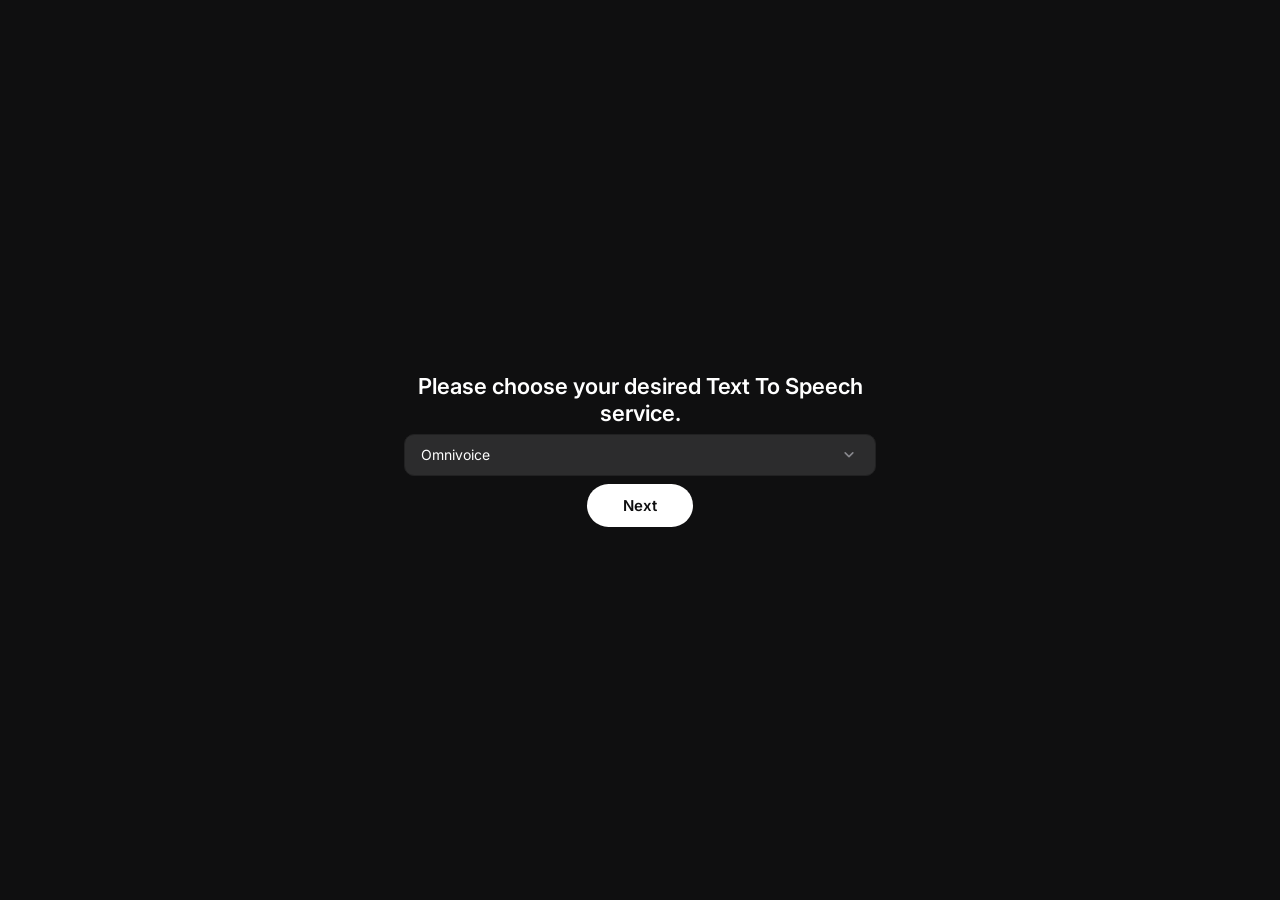
==== commit 4ba51bc4: "Added history and parameter setting for omnivoice" ====
--- a/gui/index.html
+++ b/gui/index.html
@@ -7,7 +7,7 @@
   <link rel="preconnect" href="https://fonts.googleapis.com">
   <link rel="preconnect" href="https://fonts.gstatic.com" crossorigin>
   <link href="https://fonts.googleapis.com/css2?family=Inter:wght@300..800&display=swap" rel="stylesheet">
-  <link href="https://fonts.googleapis.com/css2?family=Material+Symbols+Outlined:opsz,wght,FILL,GRAD@20..48,100..700,0..1,-50..200" rel="stylesheet">
+  <link href="https://fonts.googleapis.com/css2?family=Material+Symbols+Rounded:opsz,wght,FILL,GRAD@20..48,100..700,0..1,-50..200" rel="stylesheet">
   <link rel="stylesheet" href="/gui/css/base.css">
   <link rel="stylesheet" href="/gui/css/themes/dark.css">
   <link rel="stylesheet" href="/gui/css/themes/light.css">
@@ -15,13 +15,16 @@
 <body>
 
   <header class="topbar">
-    <span class="topbar__brand">Voice Technitus</span>
+    <button id="btn-credits" type="button" class="topbar__brand" aria-label="Credits">
+      <img src="/gui/assets/icon.svg" alt="" class="topbar__logo">
+      Voice Technitos
+    </button>
     <nav class="topbar__actions">
       <button id="btn-settings" class="icon-btn" aria-label="Settings">
-        <span class="material-symbols-outlined">settings</span>
+        <span class="material-symbols-rounded">settings</span>
       </button>
       <button id="theme-toggle" class="icon-btn" aria-label="Switch to light theme">
-        <span class="material-symbols-outlined" id="theme-icon">dark_mode</span>
+        <span class="material-symbols-rounded" id="theme-icon">dark_mode</span>
       </button>
       <a id="github-link" class="icon-btn" href="http://github.com/tyebgat/Voice-Technitos" target="_blank" rel="noopener" aria-label="GitHub repository">
         <svg class="github-icon" viewBox="0 0 24 24" fill="currentColor" aria-hidden="true">
@@ -37,11 +40,12 @@
         <div id="input-text" class="text-input" contenteditable="true" spellcheck="false" role="textbox" aria-multiline="true" aria-label="Text to synthesize"></div>
       </div>
       <div id="player-widget" class="player-widget" hidden>
-        <button id="player-play" type="button" class="player-widget__btn" aria-label="Play">
-          <span class="material-symbols-outlined">play_arrow</span>
+        <div id="player-loading" class="barProgress"></div>
+        <button id="player-play" type="button" class="player-widget__play" aria-label="Play">
+          <span class="material-symbols-rounded">play_arrow</span>
         </button>
-        <a id="player-download" class="player-widget__btn" href="#" download aria-label="Download output">
-          <span class="material-symbols-outlined">download</span>
+        <a id="player-download" class="player-widget__download" href="#" download aria-label="Download output">
+          <span class="material-symbols-rounded">download</span>
         </a>
         <canvas id="player-wave" class="player-widget__wave" height="40"></canvas>
         <audio id="player-audio" preload="auto" hidden></audio>
@@ -57,9 +61,10 @@
 
     <aside id="panel-side" class="panel panel--side">
       <nav class="tabbar">
+        <button class="tab-btn active" data-tab="overview">Overview</button>
+        <button class="tab-btn" data-tab="voices">Voices</button>
         <button class="tab-btn" data-tab="settings">Settings</button>
-        <button class="tab-btn" data-tab="voices">Voices</button>
-        <button class="tab-btn active" data-tab="overview">Overview</button>
+        <button class="tab-btn" data-tab="history">History</button>
       </nav>
 
       <section id="tab-overview" class="tab-content active">
@@ -95,7 +100,7 @@
         <div class="dropdown" id="output-format">
           <button type="button" class="dropdown__trigger" aria-haspopup="listbox" aria-expanded="false">
             <span class="dropdown__value">mp3</span>
-            <span class="material-symbols-outlined dropdown__chevron">expand_more</span>
+            <span class="material-symbols-rounded dropdown__chevron">expand_more</span>
           </button>
           <ul class="dropdown__menu" role="listbox">
             <li class="dropdown__item" role="option" data-value="mp3" aria-selected="true">mp3</li>
@@ -110,7 +115,7 @@
         <div class="dropdown" id="sample-rate">
           <button type="button" class="dropdown__trigger" aria-haspopup="listbox" aria-expanded="false">
             <span class="dropdown__value">48 kHz</span>
-            <span class="material-symbols-outlined dropdown__chevron">expand_more</span>
+            <span class="material-symbols-rounded dropdown__chevron">expand_more</span>
           </button>
           <ul class="dropdown__menu" role="listbox">
             <li class="dropdown__item" role="option" data-value="48000" aria-selected="true">48 kHz</li>
@@ -128,7 +133,7 @@
         <button id="voice-create" type="button" class="btn-generate voice-create">Create new</button>
 
         <div class="voice-search">
-          <span class="material-symbols-outlined voice-search__icon" aria-hidden="true">search</span>
+          <span class="material-symbols-rounded voice-search__icon" aria-hidden="true">search</span>
           <input id="voice-search" class="voice-search__input" type="search" placeholder="Search for voices" aria-label="Search for voices">
         </div>
 
@@ -137,7 +142,19 @@
       </section>
 
       <section id="tab-settings" class="tab-content">
-        <p class="tab-placeholder">Only but chickens here</p>
+        <div id="settings-tab" class="settings-tab"></div>
+      </section>
+
+      <section id="tab-history" class="tab-content">
+        <div class="history-search">
+          <span class="material-symbols-rounded history-search__icon" aria-hidden="true">search</span>
+          <input id="history-search" class="history-search__input" type="search" placeholder="Search history" aria-label="Search history">
+        </div>
+
+        <button id="history-delete-all" type="button" class="history-delete-all">Delete History</button>
+
+        <ul id="history-list" class="history-list"></ul>
+        <p id="history-empty" class="history-empty" hidden>No history yet</p>
       </section>
     </aside>
   </main>
@@ -147,6 +164,24 @@
     <button type="button" class="context-menu__item context-menu__item--danger" data-action="delete">Delete</button>
   </div>
 
+  <div id="history-context-menu" class="context-menu" hidden>
+    <button type="button" class="context-menu__item context-menu__item--danger" data-action="delete">Delete</button>
+  </div>
+
+  <div id="confirm-modal" class="modal" hidden>
+    <div class="modal__backdrop"></div>
+    <div class="modal__panel" role="dialog" aria-modal="true" aria-labelledby="confirm-modal-title">
+      <h2 id="confirm-modal-title" class="modal__title">Confirm</h2>
+      <div class="modal__body">
+        <p id="confirm-message" class="restart-modal__text"></p>
+      </div>
+      <footer class="modal__footer">
+        <button id="confirm-cancel" type="button" class="btn-ghost">Cancel</button>
+        <button id="confirm-ok" type="button" class="btn-generate btn-generate--danger">Confirm</button>
+      </footer>
+    </div>
+  </div>
+
   <div id="voice-modal" class="modal" hidden>
     <div class="modal__backdrop"></div>
     <div class="modal__panel modal__panel--wide" role="dialog" aria-modal="true" aria-labelledby="voice-modal-title">
@@ -166,17 +201,18 @@
         <div class="modal__group">
           <span class="form-label">Voice Photo</span>
           <div id="voice-photo-drop" class="drop-zone" role="button" tabindex="0" aria-label="Drag n Drop an image">
-            <span class="material-symbols-outlined drop-zone__icon" aria-hidden="true">image</span>
+            <span class="material-symbols-rounded drop-zone__icon" aria-hidden="true">image</span>
             <span class="drop-zone__text">Drag n Drop an image.</span>
             <img class="drop-zone__preview" alt="" hidden>
           </div>
-          <input id="voice-photo-input" type="file" accept="image/*" hidden>
+          <span id="voice-photo-error" class="drop-zone__error" hidden>It can't accept the file</span>
+          <input id="voice-photo-input" type="file" accept=".png,.jpg,.jpeg,.gif,image/png,image/jpeg,image/gif" hidden>
         </div>
 
         <div class="modal__group">
           <span class="form-label">Reference audio</span>
           <div id="voice-ref-drop" class="drop-zone" role="button" tabindex="0" aria-label="Drag n Drop a reference file">
-            <span class="material-symbols-outlined drop-zone__icon" aria-hidden="true">upload_file</span>
+            <span class="material-symbols-rounded drop-zone__icon" aria-hidden="true">upload_file</span>
             <span class="drop-zone__text">Drag n Drop a reference file</span>
           </div>
           <input id="voice-ref-input" type="file" accept=".wav,audio/wav,audio/*" hidden>
@@ -206,7 +242,7 @@
           <div class="dropdown" id="app-language">
             <button type="button" class="dropdown__trigger" aria-haspopup="listbox" aria-expanded="false">
               <span class="dropdown__value">English</span>
-              <span class="material-symbols-outlined dropdown__chevron">expand_more</span>
+              <span class="material-symbols-rounded dropdown__chevron">expand_more</span>
             </button>
             <ul class="dropdown__menu" role="listbox">
               <li class="dropdown__item" role="option" data-value="en" aria-selected="true">English</li>
@@ -220,7 +256,7 @@
           <div class="dropdown" id="tts-service">
             <button type="button" class="dropdown__trigger" aria-haspopup="listbox" aria-expanded="false">
               <span class="dropdown__value">Omnivoice</span>
-              <span class="material-symbols-outlined dropdown__chevron">expand_more</span>
+              <span class="material-symbols-rounded dropdown__chevron">expand_more</span>
             </button>
             <ul class="dropdown__menu" role="listbox">
               <li class="dropdown__item" role="option" data-value="omnivoice" aria-selected="true">Omnivoice</li>
@@ -233,7 +269,7 @@
           <h3 class="section-label">Startup</h3>
           <label class="checkbox" for="skip-setup">
             <input id="skip-setup" type="checkbox">
-            <span class="checkbox__box"><span class="material-symbols-outlined checkbox__check">check</span></span>
+            <span class="checkbox__box"><span class="material-symbols-rounded checkbox__check">check</span></span>
             <span class="checkbox__label">Skip setup page on launch</span>
           </label>
         </div>
@@ -301,13 +337,66 @@
     </div>
   </div>
 
+  <div id="credits-modal" class="modal" hidden>
+    <div class="modal__backdrop"></div>
+    <div class="modal__panel modal__panel--wide" role="dialog" aria-modal="true" aria-labelledby="credits-modal-title">
+      <h2 id="credits-modal-title" class="modal__title">Credits</h2>
+      <div class="modal__body">
+        <div class="credits__people">
+          <button class="credit__banner" type="button" data-url="https://github.com/tyebgat">
+            <span class="credit__info">
+              <span class="credit__name">Tagb</span>
+              <span class="credit__desc">Developer of Voice Technitos</span>
+            </span>
+            <img class="credit__avatar" src="https://avatars.githubusercontent.com/u/211856281?v=4" alt="Tagb">
+          </button>
+          <button class="credit__banner" type="button" data-url="https://github.com/k2-fsa/OmniVoice">
+            <span class="credit__info">
+              <span class="credit__name">k2-fsa</span>
+              <span class="credit__desc">Team behind the Omnivoice Text To Speech model.</span>
+            </span>
+            <img class="credit__avatar" src="https://avatars.githubusercontent.com/u/71431748?s=200&v=4" alt="k2-fsa">
+          </button>
+          <button class="credit__banner" type="button" data-url="https://github.com/kyutai-labs/pocket-tts">
+            <span class="credit__info">
+              <span class="credit__name">kyutai</span>
+              <span class="credit__desc">Team behind the PocketTTS Text To Speech model.</span>
+            </span>
+            <img class="credit__avatar" src="https://avatars.githubusercontent.com/u/151010778?s=200&v=4" alt="kyutai">
+          </button>
+        </div>
+        <div class="credits__tech">
+          <button class="credit__chip" type="button" data-url="https://www.python.org/">
+            <img class="credit__logo" src="https://cdn.jsdelivr.net/gh/devicons/devicon/icons/python/python-original.svg" alt="Python">
+            <h1>Python 3.11</h1>
+          </button>
+          <button class="credit__chip" type="button" data-url="https://developer.mozilla.org/en-US/docs/Web/JavaScript">
+            <img class="credit__logo" src="https://cdn.jsdelivr.net/gh/devicons/devicon/icons/javascript/javascript-original.svg" alt="JavaScript">
+            <h1>Javascript</h1>
+          </button>
+          <button class="credit__chip" type="button" data-url="https://developer.mozilla.org/en-US/docs/Web/CSS">
+            <img class="credit__logo" src="https://cdn.jsdelivr.net/gh/devicons/devicon/icons/css3/css3-original.svg" alt="CSS">
+            <h1>CSS</h1>
+          </button>
+          <button class="credit__chip" type="button" data-url="https://developer.mozilla.org/en-US/docs/Web/HTML">
+            <img class="credit__logo" src="https://cdn.jsdelivr.net/gh/devicons/devicon/icons/html5/html5-original.svg" alt="HTML">
+            <h1>HTML</h1>
+          </button>
+        </div>
+      </div>
+      <footer class="modal__footer">
+        <button id="credits-close" type="button" class="btn-generate">OK</button>
+      </footer>
+    </div>
+  </div>
+
   <div id="bootstrap" class="bootstrap">
     <section id="bootstrap-setup" class="bootstrap__view">
       <h1 class="bootstrap__h1">Please choose your desired Text To Speech service.</h1>
       <div class="dropdown bootstrap__dropdown" id="setup-service">
         <button type="button" class="dropdown__trigger" aria-haspopup="listbox" aria-expanded="false">
           <span class="dropdown__value">Omnivoice</span>
-          <span class="material-symbols-outlined dropdown__chevron">expand_more</span>
+          <span class="material-symbols-rounded dropdown__chevron">expand_more</span>
         </button>
         <ul class="dropdown__menu" role="listbox">
           <li class="dropdown__item" role="option" data-value="omnivoice" aria-selected="true">Omnivoice</li>
--- a/gui/css/base.css
+++ b/gui/css/base.css
@@ -35,10 +35,24 @@
 }
 
 .topbar__brand {
+  display: flex;
+  align-items: center;
+  gap: 10px;
+  padding: 0;
+  border: none;
+  background: transparent;
+  color: var(--text);
+  font-family: inherit;
   font-size: 16px;
   font-weight: 600;
   letter-spacing: 0.2px;
-}
+  cursor: pointer;
+  border-radius: 8px;
+  padding: 4px 8px;
+  transition: background 0.15s;
+}
+
+.topbar__brand:hover { background: var(--hover); }
 
 .topbar__actions {
   display: flex;
@@ -64,12 +78,14 @@
 
 .icon-btn:hover { background: var(--hover); }
 
-.material-symbols-outlined {
+.material-symbols-rounded {
   font-variation-settings: "FILL" 0, "wght" 400, "GRAD" 0, "opsz" 24;
   font-size: 22px;
 }
 
 .github-icon { width: 21px; height: 21px; }
+
+.topbar__logo { width: 22px; height: 22px; border-radius: 6px; display: block; }
 
 /* ---------- Workspace ---------- */
 
@@ -94,6 +110,7 @@
 .panel--text {
   flex: 1 1 auto;
   min-height: 0;
+  position: relative;
 }
 
 .splitter {
@@ -531,12 +548,21 @@
 /* ---------- Player widget ---------- */
 
 .player-widget {
-  flex: 0 0 auto;
-  display: flex;
-  align-items: center;
-  gap: 12px;
-  padding: 10px 16px;
-  border-top: 1px solid var(--separator);
+  position: absolute;
+  left: 0;
+  right: 0;
+  bottom: 84px;
+  z-index: 20;
+  height: 80px;
+  display: flex;
+  align-items: center;
+  gap: 14px;
+  padding: 0 20px;
+  border-radius: 18px;
+  border: 1px solid var(--separator);
+  background: var(--bg);
+  background: color-mix(in srgb, var(--bg) 92%, transparent);
+  box-shadow: 0 10px 30px rgba(0, 0, 0, 0.35);
   opacity: 0;
   transition: opacity 0.25s ease;
 }
@@ -545,7 +571,28 @@
 
 .player-widget.visible { opacity: 1; }
 
-.player-widget__btn {
+.player-widget__play {
+  flex: 0 0 auto;
+  width: 44px;
+  height: 44px;
+  border-radius: 50%;
+  border: 1px solid var(--separator);
+  background: transparent;
+  color: var(--text);
+  display: inline-flex;
+  align-items: center;
+  justify-content: center;
+  cursor: pointer;
+  transition: background 0.15s;
+}
+
+.player-widget__play .material-symbols-rounded { font-size: 26px; }
+
+.player-widget__play:hover { background: var(--hover); }
+
+.player-widget__play.playing { background: var(--btn-bg); color: var(--btn-text); }
+
+.player-widget__download {
   flex: 0 0 auto;
   width: 40px;
   height: 40px;
@@ -561,9 +608,9 @@
   transition: background 0.15s;
 }
 
-.player-widget__btn:hover { background: var(--hover); }
-
-.player-widget__play.playing { background: var(--btn-bg); color: var(--btn-text); }
+.player-widget__download .material-symbols-rounded { font-size: 20px; }
+
+.player-widget__download:hover { background: var(--hover); }
 
 .player-widget__wave {
   flex: 1 1 auto;
@@ -574,6 +621,52 @@
 }
 
 .player-widget__wave.loading { opacity: 0.4; }
+
+.player-widget .barProgress { display: none; }
+
+.player-widget.loading .barProgress {
+  display: block;
+  flex: 0 0 auto;
+  width: 100%;
+  max-width: 300px;
+}
+
+.player-widget.loading .player-widget__play,
+.player-widget.loading .player-widget__download,
+.player-widget.loading .player-widget__wave { display: none; }
+
+.barProgress {
+  --color-1: var(--text);
+  --size: 1px;
+  width: 100%;
+  height: calc(4.8 * var(--size));
+  display: inline-block;
+  position: relative;
+  overflow: hidden;
+}
+
+.barProgress::after {
+  content: "";
+  width: calc(96 * var(--size));
+  height: calc(4.8 * var(--size));
+  background: var(--color-1);
+  position: absolute;
+  top: 0;
+  left: 0;
+  box-sizing: border-box;
+  animation: hitZak 0.6s ease-in-out infinite alternate;
+}
+
+@keyframes hitZak {
+  0% {
+    left: 0;
+    transform: translateX(-1%);
+  }
+  100% {
+    left: 100%;
+    transform: translateX(-99%);
+  }
+}
 
 /* ---------- Voices tab ---------- */
 
@@ -672,6 +765,163 @@
   text-align: center;
 }
 
+/* ---------- History tab ---------- */
+
+.history-search {
+  display: flex;
+  align-items: center;
+  gap: 8px;
+  height: 38px;
+  padding: 0 12px;
+  margin-bottom: 10px;
+  border-radius: 10px;
+  background: var(--separator);
+}
+
+.history-search__icon {
+  flex: 0 0 auto;
+  font-size: 18px;
+  color: var(--muted);
+}
+
+.history-search__input {
+  flex: 1 1 auto;
+  min-width: 0;
+  border: none;
+  outline: none;
+  background: transparent;
+  color: var(--text);
+  font-family: inherit;
+  font-size: 14px;
+}
+
+.history-search__input::placeholder { color: var(--muted); }
+
+.history-delete-all {
+  width: 100%;
+  margin-bottom: 16px;
+  padding: 10px 16px;
+  border: 1px solid var(--danger, #e5484d);
+  border-radius: 10px;
+  background: transparent;
+  color: var(--danger, #e5484d);
+  font-family: inherit;
+  font-size: 14px;
+  font-weight: 600;
+  cursor: pointer;
+  transition: background 0.15s, color 0.15s;
+}
+
+.history-delete-all:hover { background: rgba(229, 72, 77, 0.12); }
+
+.history-list {
+  list-style: none;
+  display: flex;
+  flex-direction: column;
+  gap: 10px;
+}
+
+.history-item {
+  display: flex;
+  flex-direction: column;
+  gap: 6px;
+  padding: 12px;
+  border: 1px solid var(--separator);
+  border-radius: 14px;
+  background: var(--select-bg, var(--bg));
+}
+
+.history-item__top {
+  display: flex;
+  align-items: center;
+  gap: 10px;
+  min-width: 0;
+}
+
+.history-item__avatar {
+  flex: 0 0 32px;
+  width: 32px;
+  height: 32px;
+  border-radius: 50%;
+  overflow: hidden;
+  background: var(--separator);
+}
+
+.history-item__avatar img {
+  display: block;
+  width: 100%;
+  height: 100%;
+  object-fit: cover;
+}
+
+.history-item__name {
+  min-width: 0;
+  overflow: hidden;
+  text-overflow: ellipsis;
+  white-space: nowrap;
+  font-size: 14px;
+  font-weight: 500;
+}
+
+.history-item__meta {
+  font-size: 12px;
+  color: var(--muted);
+}
+
+.history-item__bottom {
+  display: flex;
+  align-items: center;
+  justify-content: space-between;
+  gap: 8px;
+}
+
+.history-item__time {
+  font-size: 12px;
+  color: var(--muted);
+  font-variant-numeric: tabular-nums;
+}
+
+.history-item__actions {
+  display: flex;
+  align-items: center;
+  gap: 6px;
+}
+
+.history-item__play,
+.history-item__download {
+  width: 30px;
+  height: 30px;
+  border: 1px solid var(--separator);
+  border-radius: 50%;
+  background: transparent;
+  color: var(--text);
+  display: inline-flex;
+  align-items: center;
+  justify-content: center;
+  cursor: pointer;
+  transition: background 0.15s;
+}
+
+.history-item__play .material-symbols-rounded { font-size: 20px; }
+.history-item__download .material-symbols-rounded { font-size: 18px; }
+
+.history-item__play:hover,
+.history-item__download:hover { background: var(--hover); }
+
+.history-item__play.playing { background: var(--btn-bg); color: var(--btn-text); }
+
+.history-empty {
+  margin-top: 22px;
+  font-size: 14px;
+  color: var(--muted);
+  text-align: center;
+}
+
+.btn-generate--danger {
+  background: var(--danger, #e5484d);
+  color: #FFFFFF;
+}
+
 /* ---------- Context menu ---------- */
 
 .context-menu {
@@ -768,6 +1018,15 @@
 
 .drop-zone__text { font-size: 13px; }
 
+.drop-zone__error {
+  display: block;
+  margin-top: 6px;
+  font-size: 12px;
+  color: var(--danger, #e5484d);
+}
+
+.drop-zone__error[hidden] { display: none; }
+
 .drop-zone__preview {
   display: none;
   width: 64px;
@@ -827,7 +1086,7 @@
   display: none;
   flex-direction: column;
   align-items: center;
-  gap: 28px;
+  gap: 8px;
   width: 100%;
   max-width: 520px;
   padding: 24px;
@@ -843,7 +1102,7 @@
 .bootstrap__h1 {
   font-size: 22px;
   font-weight: 600;
-  line-height: 1.35;
+  line-height: 1.2;
   text-align: center;
 }
 
@@ -857,7 +1116,7 @@
   align-items: center;
   justify-content: center;
   gap: 14px;
-  min-height: 46px;
+  min-height: 22px;
 }
 
 .bootstrap__status {
@@ -873,12 +1132,14 @@
   align-items: center;
   justify-content: center;
   width: 64px;
-  min-height: 96px;
-  transition: min-height 0.35s ease;
+  height: 52px;
+  min-height: 52px;
+  transition: min-height 0.35s ease, height 0.35s ease;
 }
 
 .bootstrap__loader.collapsed {
   min-height: 0;
+  height: 0;
 }
 
 .bootstrap__error {
@@ -892,6 +1153,7 @@
 .bootstrap__tip {
   max-width: 420px;
   min-height: 20px;
+  margin-top: 10px;
   font-size: 13px;
   line-height: 1.5;
   color: #6B6B6B;
@@ -926,7 +1188,6 @@
   height: calc(14 * var(--size));
   border-radius: 50%;
   background: var(--color-1);
-  position: relative;
 }
 
 .loader--bubbles::before,
@@ -956,7 +1217,6 @@
   width: calc(40 * var(--size));
   height: calc(40 * var(--size));
   display: inline-block;
-  position: relative;
 }
 
 .loader--squares::after,
@@ -1011,6 +1271,105 @@
   100% { transform: rotate(360deg); }
 }
 
+/* ---------- Settings tab (generation parameters) ---------- */
+
+.settings-tip {
+  position: relative;
+  display: inline-flex;
+  flex: 0 0 auto;
+  align-items: center;
+  justify-content: center;
+  width: 16px;
+  height: 16px;
+  border-radius: 50%;
+  background: var(--separator);
+  color: var(--muted);
+  font-size: 10px;
+  font-weight: 600;
+  line-height: 1;
+  cursor: help;
+  vertical-align: middle;
+  outline: none;
+}
+
+.settings-tip::after {
+  content: attr(data-tip);
+  position: absolute;
+  bottom: calc(100% + 6px);
+  left: 16px;
+  z-index: 40;
+  width: max-content;
+  max-width: 240px;
+  padding: 8px 10px;
+  border: 1px solid var(--separator);
+  border-radius: 8px;
+  background: var(--menu-bg);
+  box-shadow: 0 8px 24px rgba(0, 0, 0, 0.35);
+  color: var(--text);
+  font-size: 12px;
+  font-weight: 400;
+  line-height: 1.45;
+  white-space: normal;
+  opacity: 0;
+  visibility: hidden;
+  pointer-events: none;
+  transition: opacity 0.12s ease;
+}
+
+.settings-tip:hover::after,
+.settings-tip:focus::after {
+  opacity: 1;
+  visibility: visible;
+}
+
+.settings-category { margin-bottom: 8px; }
+
+.settings-category:first-child .section-label { margin-top: 0; }
+
+.slider-control__label,
+.settings-toggle-row__label {
+  display: inline-flex;
+  align-items: center;
+  gap: 7px;
+}
+
+.settings-toggle-row__label { font-size: 14px; }
+
+.settings-category .checkbox--row {
+  justify-content: space-between;
+  width: 100%;
+  margin-bottom: 18px;
+}
+
+.settings-input-row { margin-bottom: 18px; }
+
+.settings-restore {
+  display: flex;
+  align-items: center;
+  justify-content: center;
+  gap: 8px;
+  width: 100%;
+  margin: 10px 0 4px;
+  padding: 12px 16px;
+  border: 1px solid var(--separator);
+  border-radius: 10px;
+  background: transparent;
+  color: var(--muted);
+  font-family: inherit;
+  font-size: 14px;
+  font-weight: 500;
+  cursor: pointer;
+  transition: color 0.15s, border-color 0.15s, background 0.15s;
+}
+
+.settings-restore:hover {
+  color: var(--text);
+  border-color: var(--muted);
+  background: var(--hover);
+}
+
+.settings-restore .material-symbols-rounded { font-size: 20px; }
+
 /* ---------- Checkbox (settings) ---------- */
 
 .checkbox {
@@ -1099,4 +1458,94 @@
   font-family: ui-monospace, "Cascadia Code", Consolas, monospace;
   font-size: 13px;
   line-height: 1.5;
+}
+
+/* ---------- Credits panel ---------- */
+
+.credits__people {
+  display: flex;
+  flex-direction: column;
+  gap: 10px;
+  margin-bottom: 16px;
+}
+
+.credit__banner {
+  display: flex;
+  align-items: center;
+  justify-content: space-between;
+  gap: 16px;
+  width: 100%;
+  padding: 12px 14px;
+  border: 1px solid var(--separator);
+  border-radius: 16px;
+  background: var(--separator);
+  color: var(--text);
+  font-family: inherit;
+  text-align: left;
+  cursor: pointer;
+  transition: background 0.15s, border-color 0.15s;
+}
+
+.credit__banner:hover { background: var(--hover); }
+
+.credit__info {
+  display: flex;
+  flex-direction: column;
+  gap: 4px;
+  min-width: 0;
+}
+
+.credit__name {
+  font-size: 17px;
+  font-weight: 600;
+}
+
+.credit__desc {
+  font-size: 13px;
+  color: var(--muted);
+  overflow-wrap: break-word;
+}
+
+.credit__avatar {
+  flex: 0 0 auto;
+  width: 72px;
+  height: 72px;
+  border-radius: 50%;
+  object-fit: cover;
+  border: 2px solid var(--separator);
+}
+
+.credits__tech {
+  display: grid;
+  grid-template-columns: repeat(2, 1fr);
+  gap: 10px;
+}
+
+.credit__chip {
+  display: flex;
+  align-items: center;
+  gap: 10px;
+  padding: 10px 14px;
+  border: 1px solid var(--separator);
+  border-radius: 14px;
+  background: var(--separator);
+  color: var(--text);
+  font-family: inherit;
+  cursor: pointer;
+  transition: background 0.15s, border-color 0.15s;
+}
+
+.credit__chip:hover { background: var(--hover); }
+
+.credit__chip h1 {
+  margin: 0;
+  font-size: 14px;
+  font-weight: 600;
+}
+
+.credit__logo {
+  flex: 0 0 auto;
+  width: 26px;
+  height: 26px;
+  object-fit: contain;
 }
--- a/gui/css/themes/dark.css
+++ b/gui/css/themes/dark.css
@@ -14,4 +14,5 @@
   --tag: #3B82F6;
   --btn-bg: #FFFFFF;
   --btn-text: #0F0F10;
+  --danger: #E5484D;
 }
--- a/gui/css/themes/light.css
+++ b/gui/css/themes/light.css
@@ -14,4 +14,5 @@
   --tag: #2563EB;
   --btn-bg: #111113;
   --btn-text: #FFFFFF;
+  --danger: #E5484D;
 }
